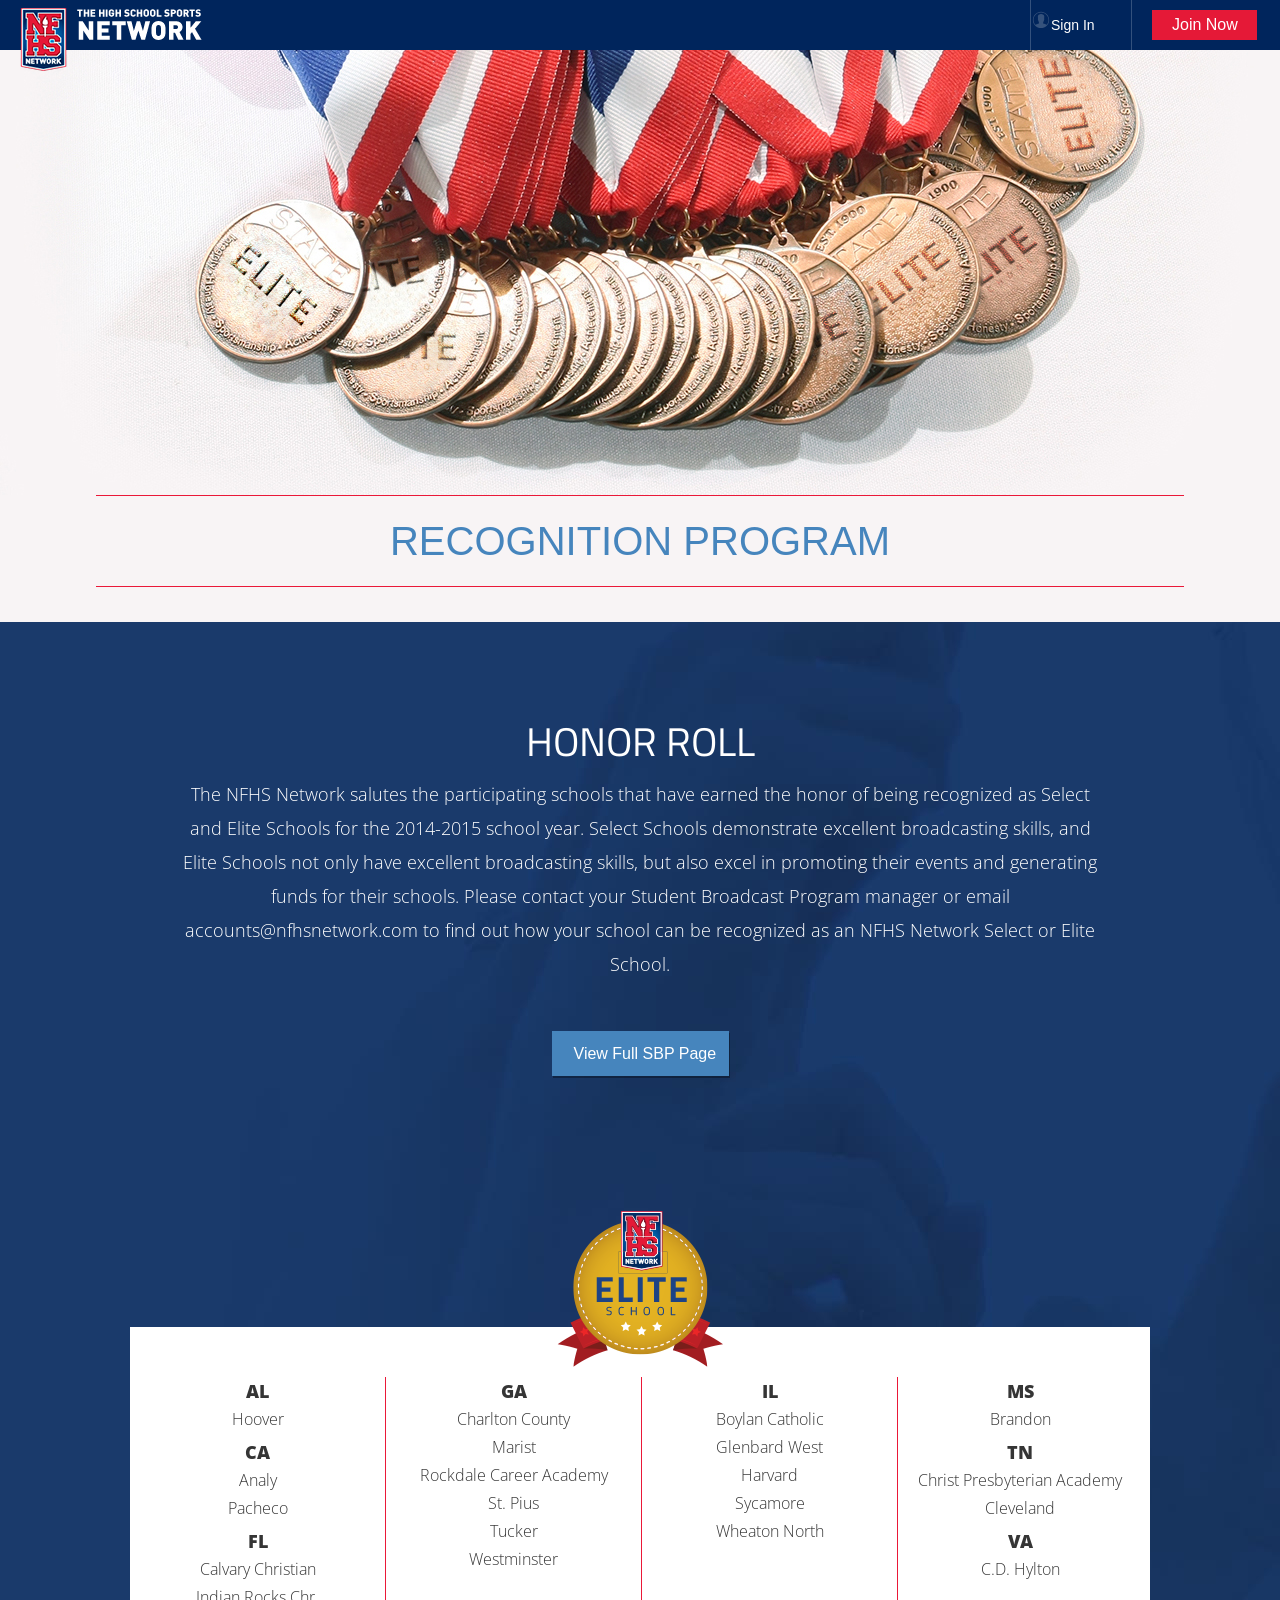
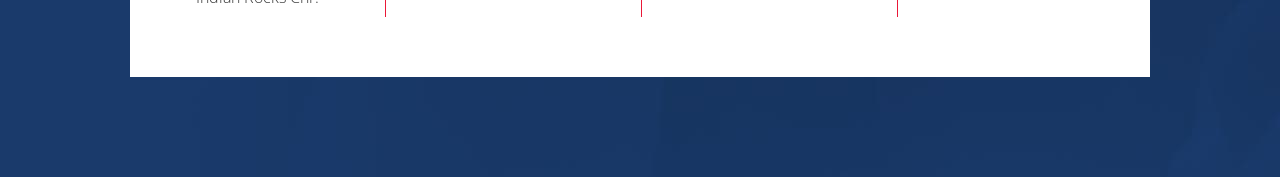
==== index.html @ ee6436ff "honor roll 2" ====
<!doctype html>

<html lang="en">

<head>

<meta charset="UTF-8" />

<link rel="shortcut icon" href="http://admin.stage.nfhsnetwork.com/favicon.ico" type="image/vnd.microsoft.icon">

<link rel="stylesheet" href="honor_roll_style.css" />

<link href="http://fonts.googleapis.com/css?family=Open+Sans:300,400" rel="stylesheet" type="text/css">

<link href="http://fonts.googleapis.com/css?family=Titillium+Web:400,700,300" rel="stylesheet" type="text/css">

<meta name="viewport" content="width=device-width, minimum-scale=1.0, maximum-scale=1.0">


<title>NFHS Network | SBP Honor Roll</title>

</head>

<body>

<!- - - - - - - - - - - - - - - ->

<div id="header">

	<a id="main_logo" href="#"><img src="images/NFHS_network_logo.png"/></a> 
	
	<div id="sign_in_buttons">
		<a href="#" class="sign_in_link"><img class="silo" src="images/signin-silo.svg" />Sign In</a>
		
		<a href="#" class="red_button">Join Now</a>
	
	</div> <!End SignIn Buttons>

</div> <!End Header>

<!- - - - - - - - - - - - - - - ->


<div id="hero"> 

</div><!End Hero>

<div id="main_headline">

		<h1>RECOGNITION PROGRAM</h1>
	
	
</div><!end main_headline>




<!- - - - - - - - - - - - - - - ->

<div class="main_container">

<div id="intro_copy">
	
	<h2>HONOR ROLL</h2>
	<p id="into_body_copy">The NFHS Network salutes the participating schools that have earned the honor of being recognized as Select and Elite Schools for the 2014-2015 school year. Select Schools demonstrate excellent broadcasting skills, and Elite Schools not only have excellent broadcasting skills, but also excel in promoting their events and generating funds for their schools. Please contact your Student Broadcast Program manager or email accounts@nfhsnetwork.com to find out how your school can be recognized as an NFHS Network Select or Elite School.</p>
	
	<a href="#" class="sbp_button">View Full SBP Page</a>
	
</div><!End Into Copy>




<!- - - - - - - - - - - - - - - ->

<span class="batches">
		</span>

<div id="honor_roll_box">
	<div id="honor_list_content">
	
	
	<div class="column">
	
	<ul class="list_schools">
	
		<li class="state">AL</li>
			<li>Hoover</li>
			
		<li class="state">CA</li>
			<li>Analy</li>
			<li>Pacheco</li>
		<li class="state">FL</li>
			<li>Calvary Christian</li>
			<li>Indian Rocks Chr.</li>
						
	</ul>
	</div><!End column 1>
			
			
<div class="column">
	<ul class="list_schools">
	
		<li class="state">GA</li>
			<li>Charlton County</li>
			<li>Marist</li>
			<li>Rockdale Career Academy</li>
			<li>St. Pius</li>
			<li>Tucker</li>
			<li>Westminster</li>
			
		</ul>
	</div><!End column2>
	
	
	
					<div class="column">
	<ul class="list_schools">
	
		<li class="state">IL</li>
			<li>Boylan Catholic</li>
			<li>Glenbard West</li>
			<li>Harvard</li>
			<li>Sycamore</li>
			<li>Wheaton North</li>
			
		</ul>
	</div><!End column3>
	
	
					<div class="column">
	<ul class="list_schools">
	
		<li class="state">MS</li>
			<li>Brandon</li>
			<li class="state">TN</li>
			<li>Christ Presbyterian Academy</li>
			<li>Cleveland</li>
			<li class="state">VA</li>
			<li>C.D. Hylton</li>
		</ul>
	</div><!End column4>
	

	
	</div><!honor_list_content>
</div><!End honor roll 1>


<!- - - - - - - - - - - - - - - ->




</div><!End Main Container>


</body>

</html>
---- honor_roll_style.css ----
@charset "UTF-8";
/* RESET */

html, body, div, span, object,h1, h2, h3, h4, h5, h6, p, blockquote, pre, font,
a, code, em, font, img, ins, kbd, q, s, samp, small,strong,dl, dt, dd, ol, ul, li,
fieldset, form, label {
	margin: 0;
	font-family: "Helvetica Neue", Helvetica, Arial, "Lucida Grande", sans-serif; 
	font-weight: 300;
	padding: 0;
	border: 0;
	outline: 0;
	font-size: 100%;
	vertical-align: baseline;
	background: transparent;
}
body {
	line-height: 0;
}
ol, ul {
	list-style: none;
}
blockquote, q {
	quotes: none;
}
blockquote:before, blockquote:after,
q:before, q:after {
	content: '';
	content: none;
}

/* remember to define focus styles! */
:focus {
	outline: 0;
}

a {
text-decoration: none;
}

a:hover {
text-decoration: underline;
}

::selection {
	background: #ea4c89;
	color: #fff;
}

::-moz-selection {
	background: #ea4c89;
	color: #fff;
}


/*-----------------------------------------
Body Styles
----------------------------------------*/

Body {
	background: url("images/main_bg.jpg")no-repeat;
	background-color: #193a6c;
	margin: 0px auto;
}



/*-----------------------------------------
Header Styles
----------------------------------------*/

#header {
	width: 100%;
	height: 50px;
	background-color: #00255c;
}

#main_logo {
	width: 182px;
	height: 64px;
	display: inline-block;
	float: left;	
	margin-left: 20px;
	margin-top: 8px;
}

#sign_in_buttons {
	width: 250px;
	height: 50px;
	display: inline-block;
	float: right;	
}

a.sign_in_link {
	width: 100px;
	height: 50px;
	border-left: 1px solid #33517d;
	border-right: 1px solid #33517d;
	font-size: 14px;
	line-height: 50px;
	color: #fff;
	display: inline-block;
}

	a.sign_in_link:hover {
	text-decoration: none;
	background-color: #18274F;	
	}
	
a.red_button {
	width: 85px;
	height: 30px;
	font-size: 16px;
	display: inline-block;
	float: right;
	color: #fff;
	background-color: #e51937;
	margin-right: 23px;
	margin-top: 10px;
	padding-left: 20px;
	line-height: 30px;
}

	a.red_buttonn:hover {
		text-decoration: none;
		background-color: #ab1229;
	}
	
/*-----------------------------------------
Hero Image Styles
----------------------------------------*/


#hero {
	background: url('images/hero_image.jpg') no-repeat 50%;
	height: 445px;	
	background-color: #f8f4f5;
}

#main_headline {
	background-color: #f8f4f5;
	min-height: 100px;
	background-size: auto 520px;
	overflow: auto;
}

h1 {
	font-size: 40px;
	line-height: 50px;
	font-weight: 200;
	color: #4685bd;
	text-align: center;
	display: block;
	padding-top: 20px;
	border-bottom: 1px solid #ea1838;
	border-top: 1px solid #ea1838;
	padding-bottom: 20px;
	width: 85%;
	margin: 0px auto;
	margin-bottom: 35px;
}
	
/*-----------------------------------------
Main Body Styles
----------------------------------------*/

.main_container {
	width: 95%;
	max-width: 1020px;
	margin: 0px auto;
	padding-top: 50px;
}


/*-----------------------------------------
Intro Secton Styles
----------------------------------------*/

#intro_copy {
	width: 90%;
	height: inherit;
	margin: 0px auto;
	color: #fff;
	margin-top: 50px;
	padding-bottom: 135px;
}

#intro_copy h2 {
	font-size: 40px;
	font-family: "Titillium Web", Helvetica, Arial, "Lucida Grande", sans-serif; 
	color: #fff;
	margin-bottom: 15px;
	line-height: 40px;
	font-weight: 400;
	text-align: center;
	
}

p#into_body_copy {
	font-size: 18px;
	font-weight: 300;
	line-height: 34px;
	font-family: "Open Sans", Helvetica, Arial, "Lucida Grande", sans-serif;
	text-align: center;
	margin-bottom: 50px;
}


a.sbp_button {
	width: 155px; 
	height: 45px; 
	background-color: #4685bd; 
	-webkit-box-shadow: 1px 2px rgba(0,0,0,.32); 
	-moz-box-shadow: 1px 2px rgba(0,0,0,.32); 
	box-shadow: 1px 2px rgba(0,0,0,.32);
	display: block;
	color: #fff;
	font-size: 16px;
	line-height: 45px;
	padding-left: 22px;
	text-decoration: none;
	margin: 0px auto;
}


	a.cta_bttn:hover {
		background: #ab1229; 
	}


/*-----------------------------------------
Honor Roll List Styles
----------------------------------------*/

#honor_roll_box {
	min-height: 350px;
	width: 100%;
	background-color: #fff;
	margin: 0px auto;	
	margin-bottom: 100px;
	overflow: auto;
}

#honor_list_content {
	min-height: 300px;
	width: 100%;
	margin-bottom: 20px;
	}


.batches {
background: url('images/elite_badge.png')no-repeat 50%;
 width: 166px;
 height: 156px;
 display: block;
 margin: 0px auto;	
 margin-bottom: -40px;
 position: relative;
}


.column {
	width:25%;
	min-width: 175px;
	min-height: 240px;
	display: block;
	float: left;	
	border-right: 1px solid #ea1838;
	margin-top: 50px;
 }
 

 
 .column:last-child {
		border-right: 0px;
		width:24%;
		}



ul.list_schools {
	list-style: none;
}


.list_schools li {   
	display: list-item;
	color: #353535;
	font-size: 16px;
	font-weight: 300;
	line-height: 18px;
	font-family: "Open Sans", Helvetica, Arial, "Lucida Grande", sans-serif;
	text-align: center;
	padding-bottom: 10px;
}

li.state  {   
	font-size: 18px;
	font-weight: 800;
	line-height: 18px;
	padding-bottom: 10px;
	padding-top: 5px;
}


/*------------------------------
     MEDIA QUERIES
------------------------------*/


@media (min-width: 0px) and (max-width: 750px) {


.column {
	width:100%;
	min-height: 0px;
	margin-top: 0px;
	border-right: none;

 }

 .column:last-child {
		width:100%;
}

#honor_list_content {
	margin-top: 50px;
}


	
}
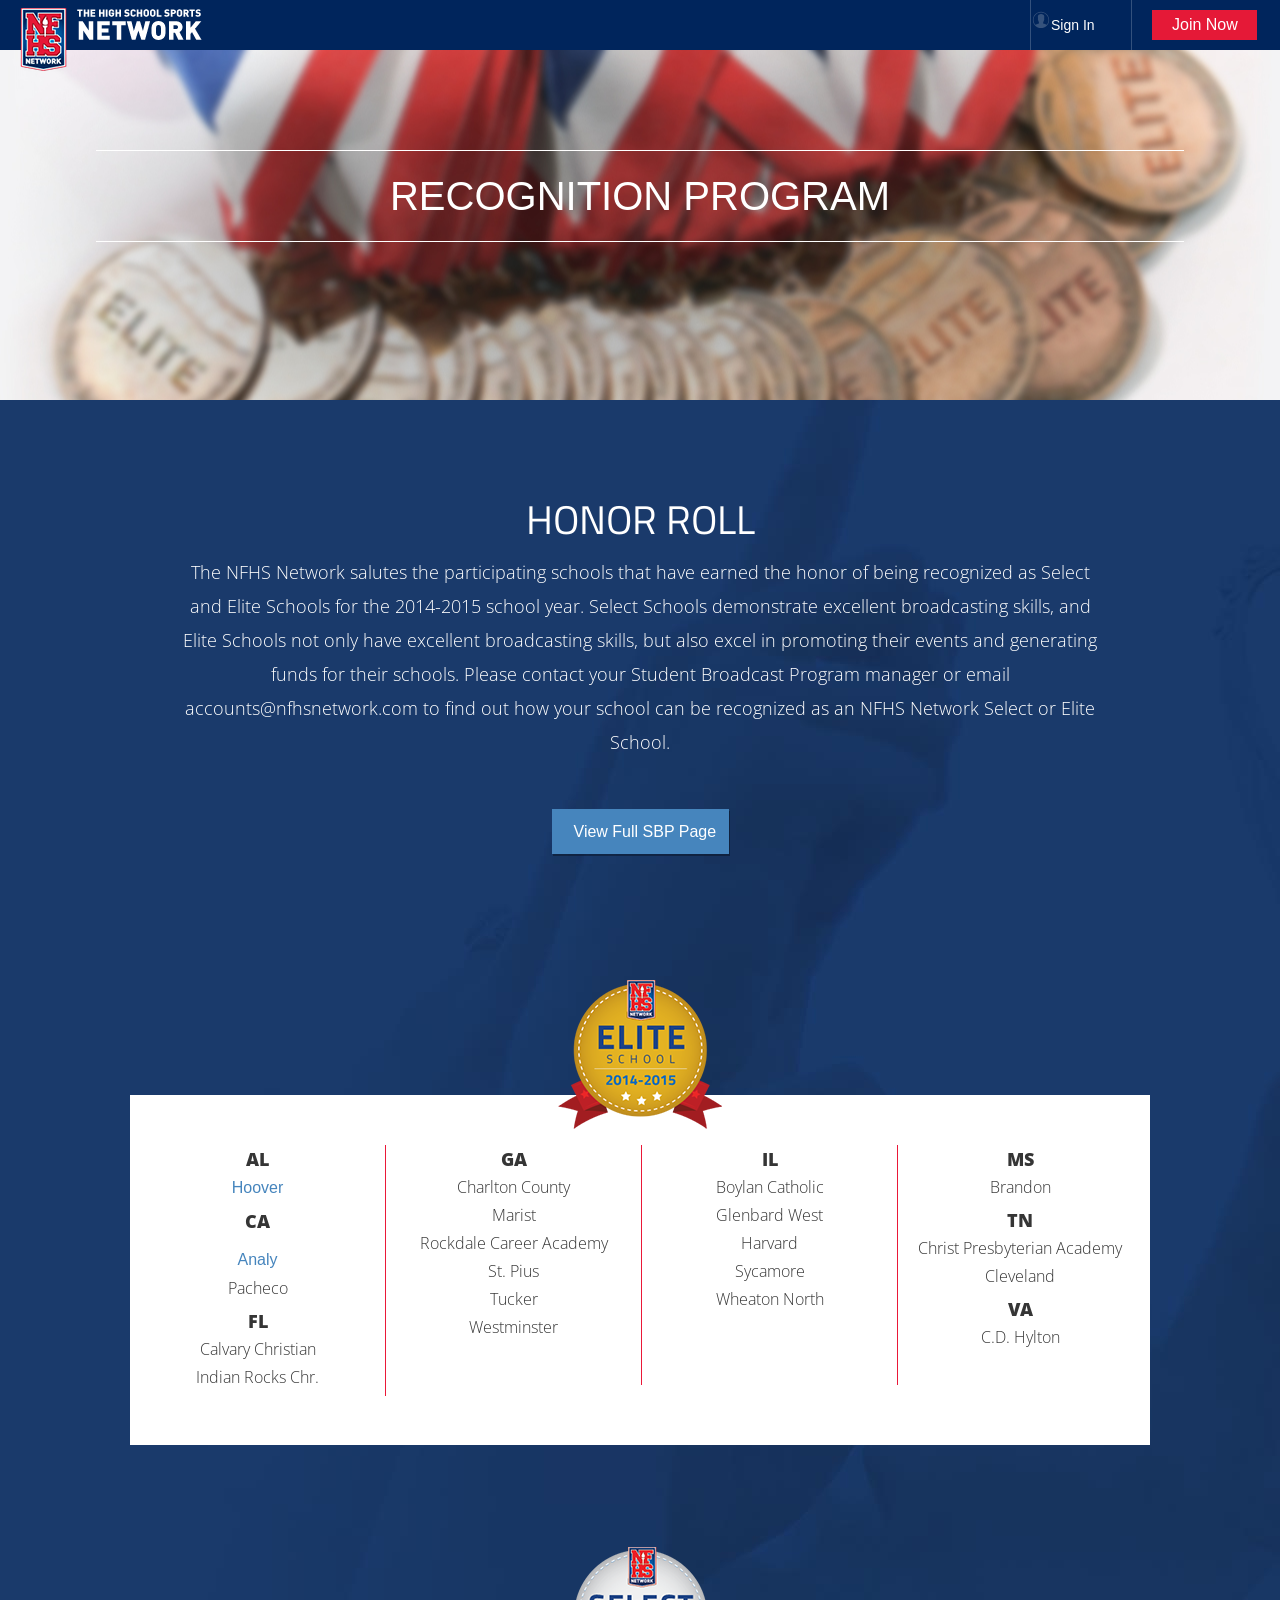
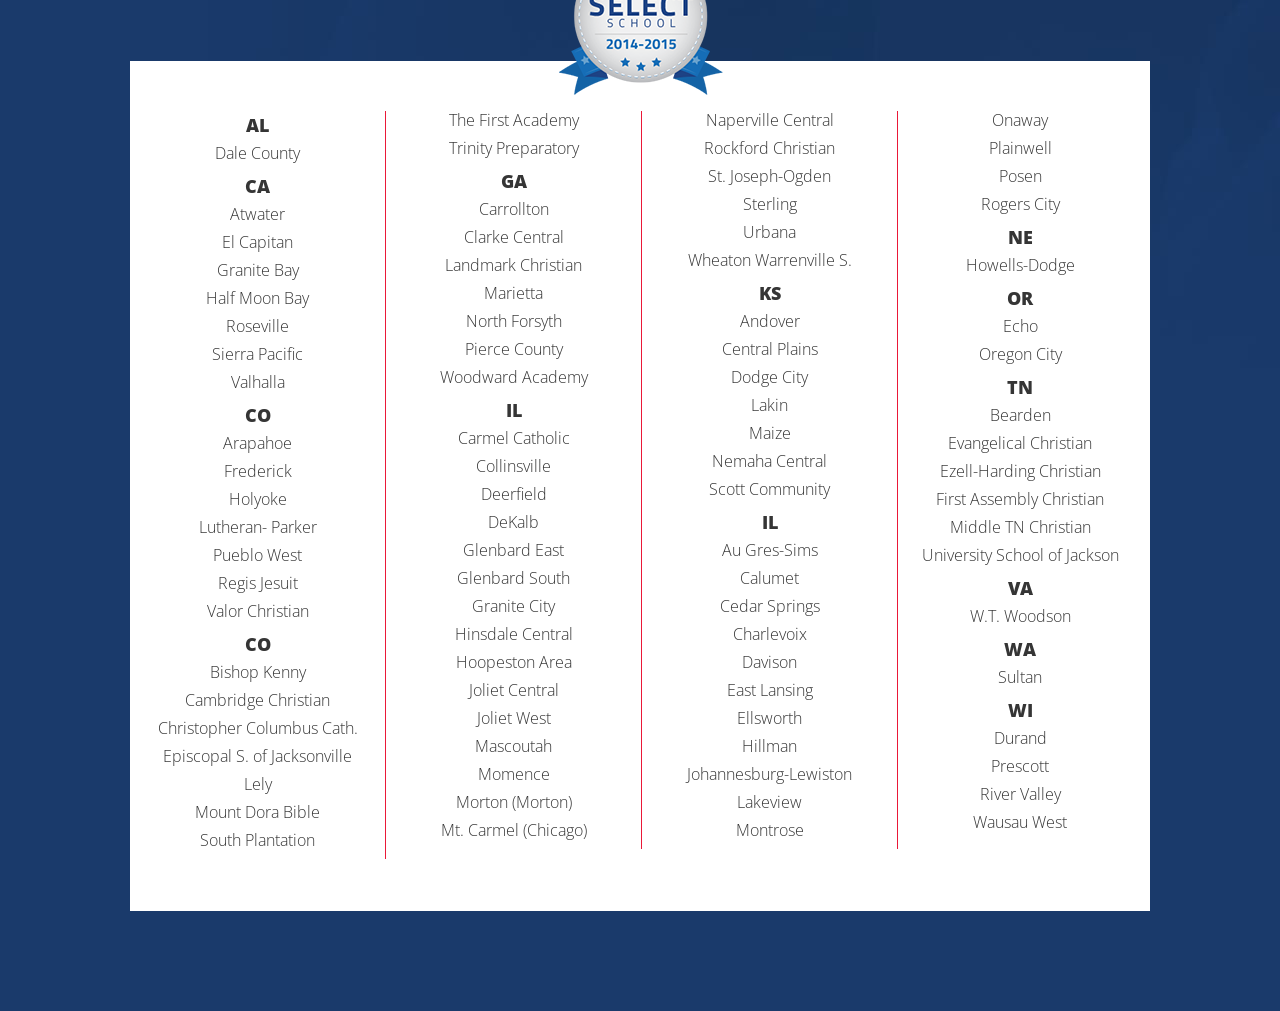
==== commit d5f1c9cb: "Honor Roll | Latest Version" ====
--- a/index.html
+++ b/index.html
@@ -41,16 +41,18 @@
 <!- - - - - - - - - - - - - - - ->
 
 
-<div id="hero"> 
+<div id="hero">
+	<div id="main_headline" ><h1>RECOGNITION PROGRAM</h1>
+	
+	</div><!End main_headline>
 
 </div><!End Hero>
 
-<div id="main_headline">
-
-		<h1>RECOGNITION PROGRAM</h1>
-	
-	
-</div><!end main_headline>
+
+
+		
+	
+	
 
 
 
@@ -64,7 +66,7 @@
 	<h2>HONOR ROLL</h2>
 	<p id="into_body_copy">The NFHS Network salutes the participating schools that have earned the honor of being recognized as Select and Elite Schools for the 2014-2015 school year. Select Schools demonstrate excellent broadcasting skills, and Elite Schools not only have excellent broadcasting skills, but also excel in promoting their events and generating funds for their schools. Please contact your Student Broadcast Program manager or email accounts@nfhsnetwork.com to find out how your school can be recognized as an NFHS Network Select or Elite School.</p>
 	
-	<a href="#" class="sbp_button">View Full SBP Page</a>
+	<a href="http://www.nfhsnetwork.com/sbp" class="sbp_button">View Full SBP Page</a>
 	
 </div><!End Into Copy>
 
@@ -73,22 +75,22 @@
 
 <!- - - - - - - - - - - - - - - ->
 
-<span class="batches">
+<span id="batch_elite">
 		</span>
 
-<div id="honor_roll_box">
-	<div id="honor_list_content">
-	
-	
-	<div class="column">
+<div id="elite_honor_roll_box">
+	<div id="elite_honor_list_content">
+	
+	
+	<div class="elite_column">
 	
 	<ul class="list_schools">
 	
 		<li class="state">AL</li>
-			<li>Hoover</li>
+			<li><a href="http://www.nfhsnetwork.com/schools/hoover-high-school-hoover-al">Hoover</a></li>
 			
 		<li class="state">CA</li>
-			<li>Analy</li>
+			<li><li><a href="http://www.nfhsnetwork.com/schools/analy-high-school-sebastopol-ca">Analy</a></li>
 			<li>Pacheco</li>
 		<li class="state">FL</li>
 			<li>Calvary Christian</li>
@@ -98,7 +100,7 @@
 	</div><!End column 1>
 			
 			
-<div class="column">
+<div class="elite_column">
 	<ul class="list_schools">
 	
 		<li class="state">GA</li>
@@ -114,7 +116,7 @@
 	
 	
 	
-					<div class="column">
+					<div class="elite_column">
 	<ul class="list_schools">
 	
 		<li class="state">IL</li>
@@ -128,7 +130,7 @@
 	</div><!End column3>
 	
 	
-					<div class="column">
+					<div class="elite_column">
 	<ul class="list_schools">
 	
 		<li class="state">MS</li>
@@ -150,6 +152,179 @@
 <!- - - - - - - - - - - - - - - ->
 
 
+<span id="batch_select">
+		</span>
+
+<div id="select_honor_roll_box">
+	<div id="elite_honor_list_content">
+	
+	
+	<div class="elite_column">
+	
+	<ul class="list_schools">
+	
+		<li class="state">AL</li>
+			<li>Dale County</li>
+			
+		<li class="state">CA</li>
+			<li>Atwater</li>
+			<li>El Capitan</li>
+			<li>Granite Bay</li>
+			<li>Half Moon Bay</li>
+			<li>Roseville</li>
+			<li>Sierra Pacific</li>
+			<li>Valhalla</li>
+			
+		<li class="state">CO</li>
+			<li>Arapahoe</li>
+			<li>Frederick</li>
+			<li>Holyoke</li>
+			<li>Lutheran- Parker </li>
+			<li>Pueblo West</li>
+			<li>Regis Jesuit</li>
+			<li>Valor Christian</li>
+			
+			<li class="state">CO</li>
+			<li>Bishop Kenny</li>
+			<li>Cambridge Christian</li>
+			<li>Christopher Columbus Cath.</li>
+			<li>Episcopal S. of Jacksonville</li>
+			<li>Lely</li>
+			<li>Mount Dora Bible</li>
+			<li>South Plantation</li>	
+						
+	</ul>
+	</div><!End column 1>
+			
+			
+<div class="elite_column">
+	<ul class="list_schools">
+	
+			<li>The First Academy</li>
+			<li>Trinity Preparatory</li>
+			
+			
+		<li class="state">GA</li>
+			<li>Carrollton</li>
+			<li>Clarke Central</li>
+			<li>Landmark Christian</li>
+			<li>Marietta</li>
+			<li>North Forsyth</li>
+			<li>Pierce County</li>
+			<li>Woodward Academy</li>
+			
+		<li class="state">IL</li>
+			<li>Carmel Catholic</li>
+			<li>Collinsville</li>
+			<li>Deerfield</li>
+			<li>DeKalb</li>
+			<li>Glenbard East</li>
+			<li>Glenbard South</li>
+			<li>Granite City</li>
+			<li>Hinsdale Central</li>
+			<li>Hoopeston Area</li>
+			<li>Joliet Central</li>
+			<li>Joliet West</li>
+			<li>Mascoutah</li>
+			<li>Momence</li>
+			<li>Morton (Morton)</li>
+			<li>Mt. Carmel (Chicago)</li>
+
+
+
+		
+			
+		</ul>
+	</div><!End column2>
+	
+	
+	
+					<div class="elite_column">
+	<ul class="list_schools">
+	
+			<li>Naperville Central</li>
+			<li>Rockford Christian</li>
+			<li>St. Joseph-Ogden</li>
+			<li>Sterling</li>
+			<li>Urbana</li>
+			<li>Wheaton Warrenville S.</li>
+
+		<li class="state">KS</li>
+			<li>Andover</li>
+			<li>Central Plains</li>
+			<li>Dodge City</li>
+			<li>Lakin</li>
+			<li>Maize</li>
+			<li>Nemaha Central</li>
+			<li>Scott Community</li>
+			
+		<li class="state">IL</li>
+			<li>Au Gres-Sims</li>
+			<li>Calumet</li>
+			<li>Cedar Springs</li>
+			<li>Charlevoix</li>
+			<li>Davison</li>
+			<li>East Lansing</li>
+			<li>Ellsworth</li>
+			<li>Hillman</li>
+			<li>Johannesburg-Lewiston</li>
+			<li>Lakeview</li>
+			<li>Montrose</li>	
+			
+		</ul>
+	</div><!End column3>
+	
+	
+					<div class="elite_column">
+	<ul class="list_schools">
+
+
+			<li>Onaway</li>
+			<li>Plainwell</li>
+			<li>Posen</li>
+			<li>Rogers City</li>
+			
+		<li class="state">NE</li>
+			<li>Howells-Dodge</li>
+			
+		<li class="state">OR</li>
+			<li>Echo</li>
+			<li>Oregon City</li>
+			
+		<li class="state">TN</li>
+			<li>Bearden</li>
+			<li>Evangelical Christian</li>
+			<li>Ezell-Harding Christian</li>
+			<li>First Assembly Christian</li>
+			<li>Middle TN Christian</li>
+			<li>University School of Jackson</li>
+			
+		<li class="state">VA</li>
+			<li>W.T. Woodson</li>
+			
+		<li class="state">WA</li>
+			<li>Sultan</li>
+			
+			
+		<li class="state">WI</li>
+			<li>Durand</li>
+			<li>Prescott</li>
+			<li>River Valley</li>
+			<li>Wausau West </li>
+		
+
+
+		</ul>
+	</div><!End column4>
+	
+
+	
+	</div><!honor_list_content>
+</div><!End honor roll 1>
+
+
+
+
 
 
 </div><!End Main Container>
--- a/honor_roll_style.css
+++ b/honor_roll_style.css
@@ -132,32 +132,35 @@
 
 
 #hero {
-	background: url('images/hero_image.jpg') no-repeat 50%;
-	height: 445px;	
+	background: url('images/hero_image_3.jpg') no-repeat 50%;
+	height: 350px;	
 	background-color: #f8f4f5;
 }
 
 #main_headline {
-	background-color: #f8f4f5;
-	min-height: 100px;
-	background-size: auto 520px;
-	overflow: auto;
-}
+	width: 100%;
+	height: 300px;
+	margin: 0px auto;
+	padding-top: 100px;
+	
+	
+}
+
 
 h1 {
 	font-size: 40px;
 	line-height: 50px;
-	font-weight: 200;
-	color: #4685bd;
+	font-weight: 500;
+	color: #fff;
 	text-align: center;
 	display: block;
 	padding-top: 20px;
-	border-bottom: 1px solid #ea1838;
-	border-top: 1px solid #ea1838;
+	border-bottom: 1px solid #fff;
+	border-top: 1px solid #fff;
 	padding-bottom: 20px;
 	width: 85%;
 	margin: 0px auto;
-	margin-bottom: 35px;
+	
 }
 	
 /*-----------------------------------------
@@ -182,7 +185,7 @@
 	margin: 0px auto;
 	color: #fff;
 	margin-top: 50px;
-	padding-bottom: 135px;
+	padding-bottom: 125px;
 }
 
 #intro_copy h2 {
@@ -223,16 +226,24 @@
 }
 
 
-	a.cta_bttn:hover {
-		background: #ab1229; 
+	a.sbp_button:hover {
+		background: #3973a6; 
 	}
+	
+
 
 
 /*-----------------------------------------
 Honor Roll List Styles
 ----------------------------------------*/
 
-#honor_roll_box {
+a {
+	text-decoration:none;
+	color: #4685bd;
+	font-weight: 400;
+}
+
+#elite_honor_roll_box {
 	min-height: 350px;
 	width: 100%;
 	background-color: #fff;
@@ -241,14 +252,23 @@
 	overflow: auto;
 }
 
-#honor_list_content {
+#select_honor_roll_box {
+	min-height: 850px;
+	width: 100%;
+	background-color: #fff;
+	margin: 0px auto;	
+	margin-bottom: 100px;
+	overflow: auto;
+}
+
+#elite_honor_list_content {
 	min-height: 300px;
 	width: 100%;
 	margin-bottom: 20px;
 	}
 
 
-.batches {
+#batch_elite {
 background: url('images/elite_badge.png')no-repeat 50%;
  width: 166px;
  height: 156px;
@@ -258,8 +278,18 @@
  position: relative;
 }
 
-
-.column {
+#batch_select {
+background: url('images/select_badge.png')no-repeat 50%;
+ width: 166px;
+ height: 156px;
+ display: block;
+ margin: 0px auto;	
+ margin-bottom: -40px;
+ position: relative;
+}
+
+
+.elite_column {
 	width:25%;
 	min-width: 175px;
 	min-height: 240px;
@@ -271,7 +301,7 @@
  
 
  
- .column:last-child {
+ .elite_column:last-child {
 		border-right: 0px;
 		width:24%;
 		}
@@ -311,7 +341,7 @@
 @media (min-width: 0px) and (max-width: 750px) {
 
 
-.column {
+.elite_column {
 	width:100%;
 	min-height: 0px;
 	margin-top: 0px;
@@ -319,11 +349,11 @@
 
  }
 
- .column:last-child {
+ .elite_column:last-child {
 		width:100%;
 }
 
-#honor_list_content {
+#elite_honor_list_content {
 	margin-top: 50px;
 }
 
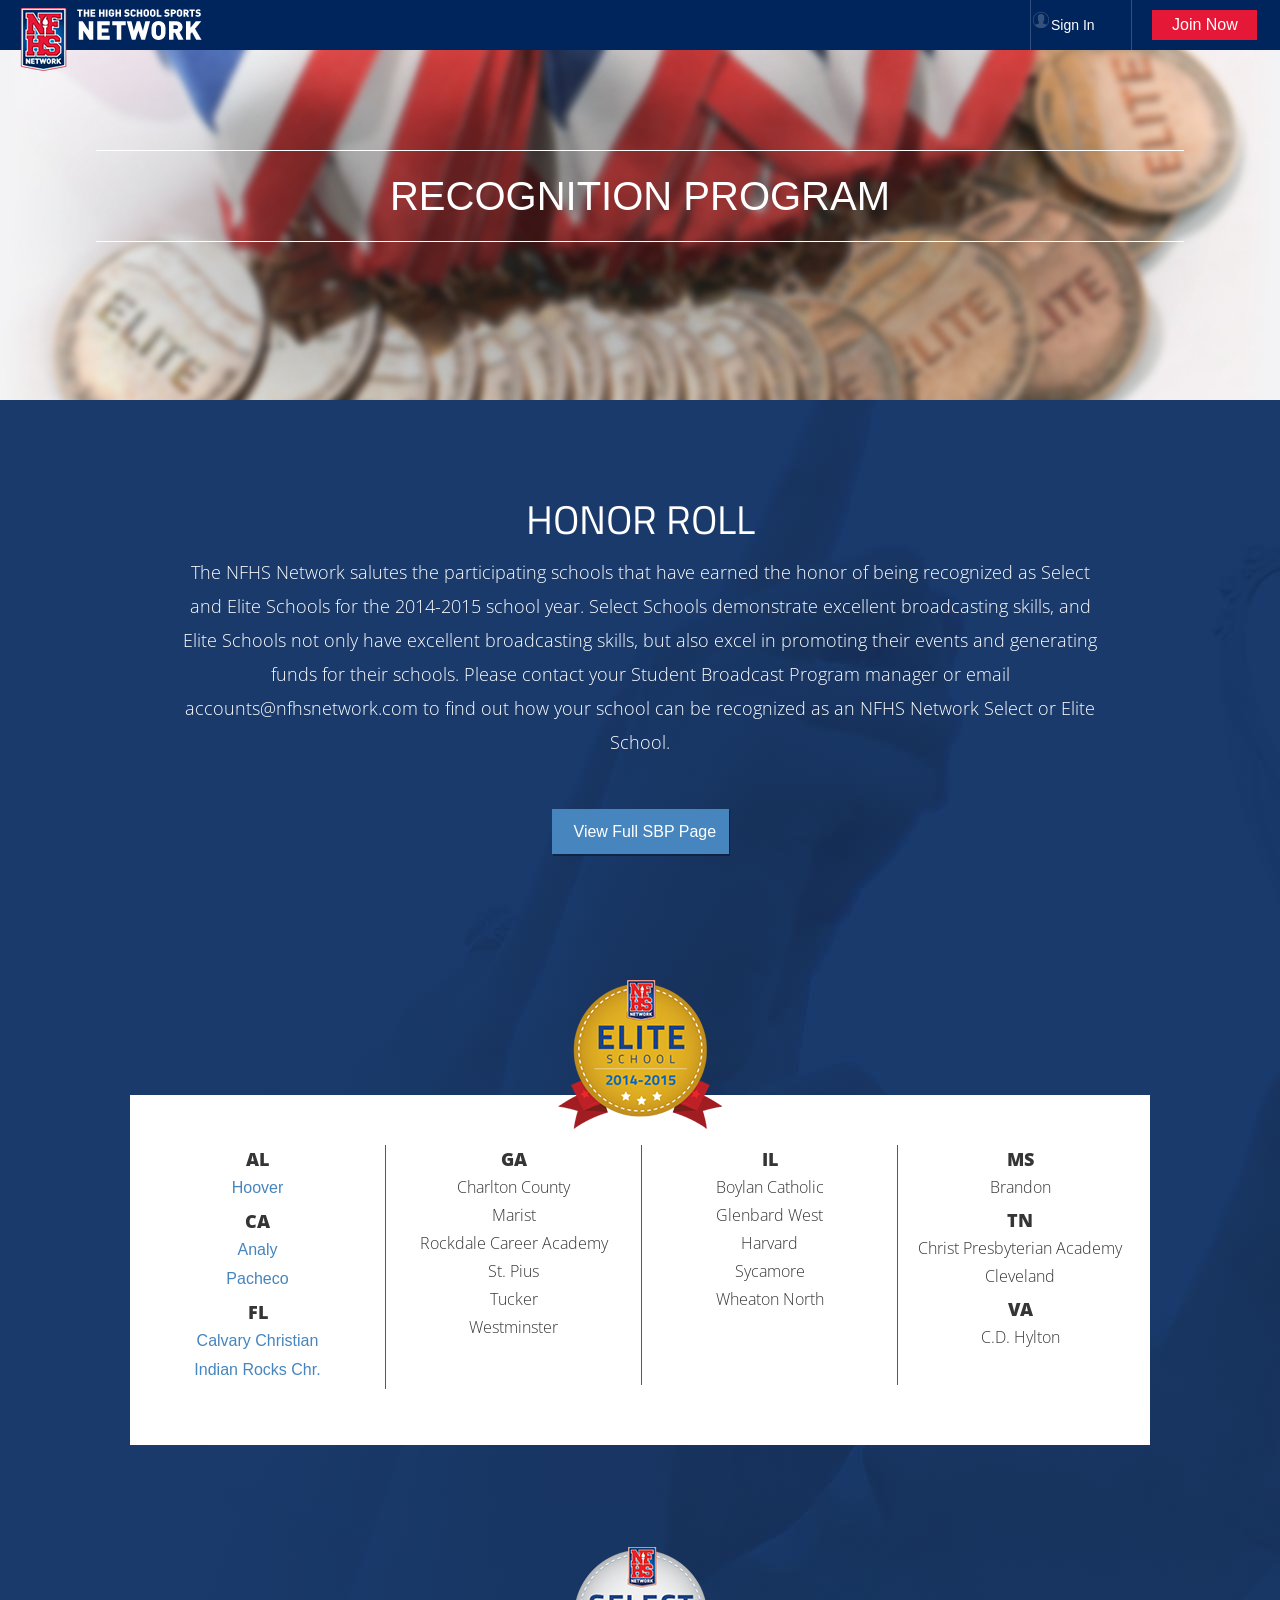
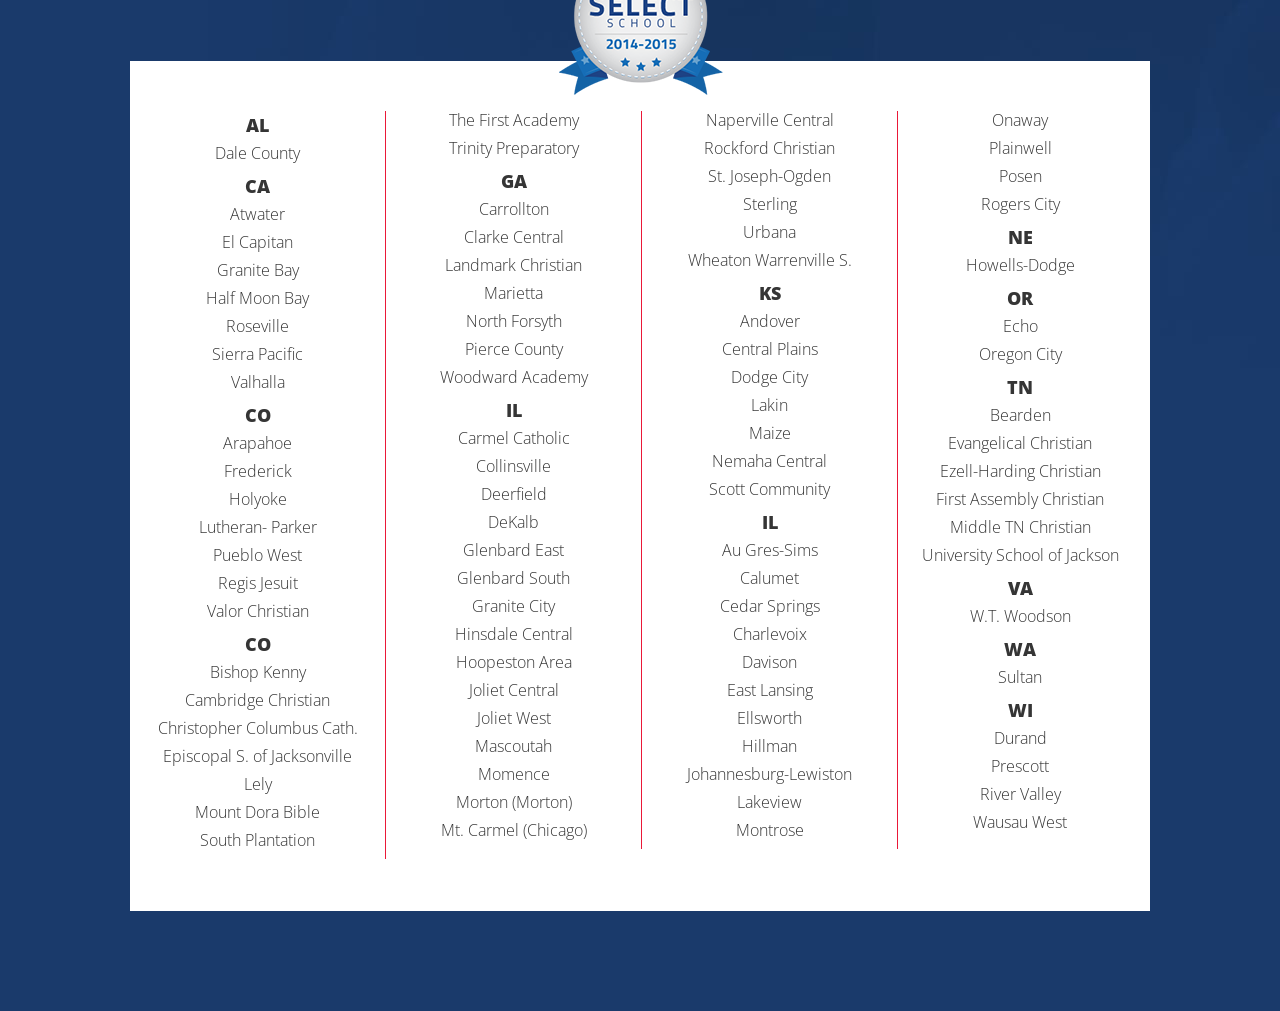
==== commit a7e1cd89: "New Version with updated links" ====
--- a/index.html
+++ b/index.html
@@ -90,11 +90,11 @@
 			<li><a href="http://www.nfhsnetwork.com/schools/hoover-high-school-hoover-al">Hoover</a></li>
 			
 		<li class="state">CA</li>
-			<li><li><a href="http://www.nfhsnetwork.com/schools/analy-high-school-sebastopol-ca">Analy</a></li>
-			<li>Pacheco</li>
+			<li><a href="http://www.nfhsnetwork.com/schools/analy-high-school-sebastopol-ca">Analy</a></li>
+			<li><a href="http://www.nfhsnetwork.com/schools/pacheco-high-school-los-banos-ca">Pacheco</a></li>
 		<li class="state">FL</li>
-			<li>Calvary Christian</li>
-			<li>Indian Rocks Chr.</li>
+			<li><a href="http://www.nfhsnetwork.com/schools/calvary-christian-high-school-clearwater-clearwater-fl">Calvary Christian</a></li>
+			<li><a href="http://www.nfhsnetwork.com/schools/indian-rocks-christian-school-largo-fl">Indian Rocks Chr.</a></li>
 						
 	</ul>
 	</div><!End column 1>
